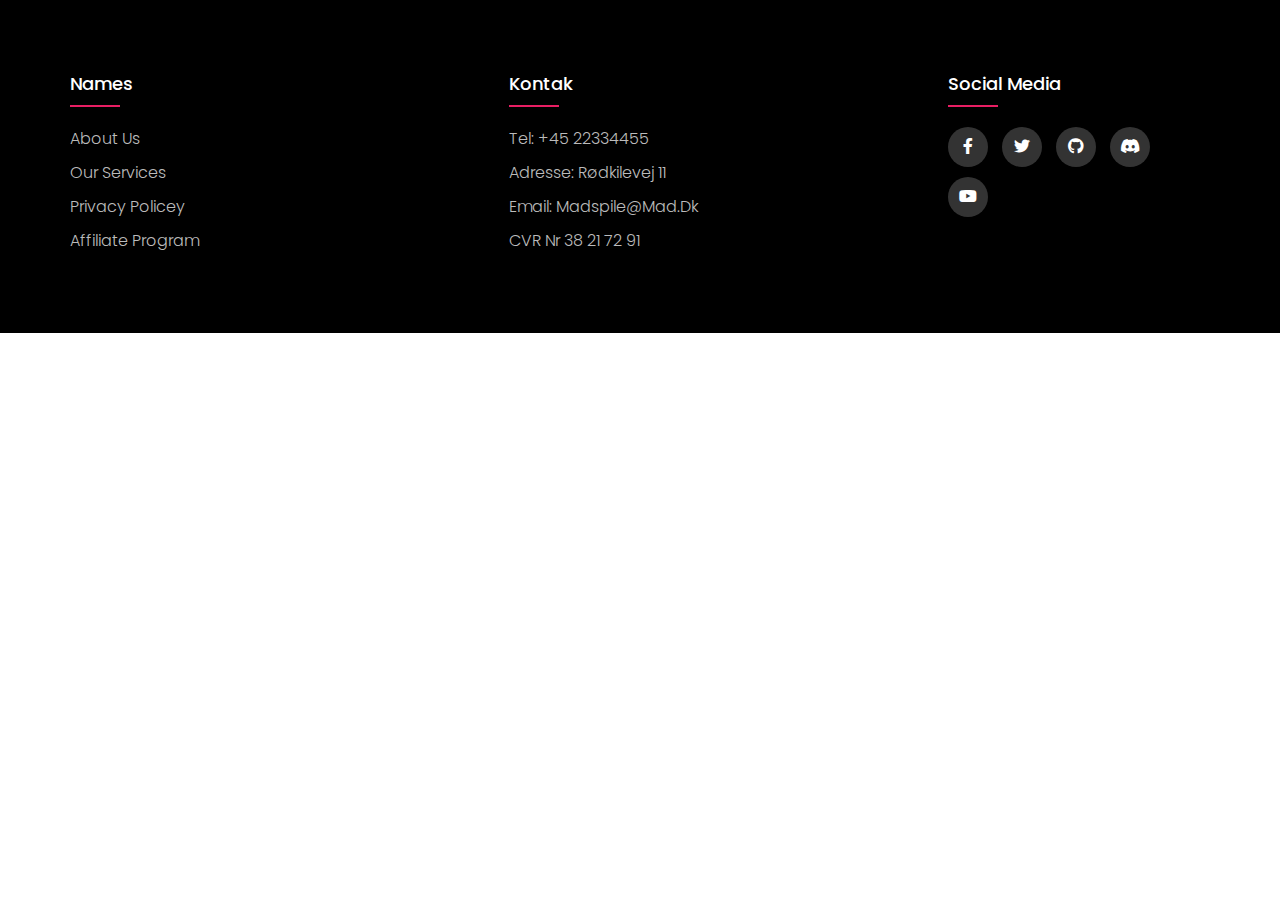
==== src/main/resources/templates/page2.html @ 7080d810 "commit 1" ====
<!DOCTYPE html>
<html lang="en">
<head>
    <meta charset="UTF-8">
    <title>Title</title>
    <link rel="stylesheet" th:href="@{/style.css}" href="../static/style.css">
    <link rel="stylesheet" type="text/css" href="https://cdnjs.cloudflare.com/ajax/libs/font-awesome/6.0.0/css/all.min.css">
</head>
<body>

<footer class="footer">
    <div class="container">
        <div class="row">
            <div class="footer-col">
                <h4>Names</h4>
                <ul>
                    <li> <a href="index.html">About us</a> </li>
                    <li> <a href="page1.html">Our services</a> </li>
                    <li> <a href="page1.html">Privacy policey</a> </li>
                    <li> <a href="page1.html">Affiliate program</a> </li>
                </ul>
            </div>

            <div class="footer-col">
                <h4>Kontak</h4>
                <ul>
                    <li> <a href="#">tel: +45 22334455</a> </li>
                    <li> <a href="#">adresse: rødkilevej 11</a> </li>
                    <li> <a href="#">email: madspile@mad.dk</a> </li>
                    <li> <a href="#">CVR nr 38 21 72 91</a> </li>
                </ul>
            </div>
            <div class="footer-col">
                <h4>Social Media</h4>
                <div class="social-link">
                    <a href="#"> <i class="fab fa-facebook-f"> </i> </a>
                    <a href="#"> <i class="fab fa-twitter"> </i> </a>
                    <a href="#"> <i class="fab fa-github"> </i> </a>
                    <a href="#"> <i class="fab fa-discord"> </i> </a>
                    <a href="#"> <i class="fab fa-youtube"> </i> </a>
                </div>

            </div>
        </div>
    </div>
</footer>

</body>
</html>
---- src/main/resources/static/style.css ----
@import url('https://fonts.googleapis.com/css2?family=Poppins:wght@300;400;500;600;700&display=swap');
body{
    line-height: 1.5;
    font-family: 'Poppins', sans-serif;
}
*{
    margin: 0;
    padding: 0;
    box-sizing: border-box;
}




/* Footer */

.container{
    max-width: 1170px;
    margin: auto;
}
.row{
    display: flex;
    justify-content: space-between;
    flex-wrap: wrap;
}
ul{
    list-style: none;
}
.footer{
    background-color: #000000;
    padding: 70px 0;
}
.footer-col{
    width: 25%;
    padding: 0 15px;
}
.footer-col h4{
    font-size: 18px;
    color: #ffffff;
    text-transform: capitalize;
    margin-bottom: 30px;
    font-weight: 500;
    position: relative;
}
.footer-col h4::before{
    content: '';
    position: absolute;
    left: 0;
    bottom: -10px;
    background-color: #e91e63;
    height: 2px;
    box-sizing: border-box;
    width: 50px;
}
.footer-col ul li{
    margin-bottom: 10px;
}
.footer-col ul li a{
    font-size: 16px;
    text-transform: capitalize;
    text-decoration: none;
    font-weight: 300;
    color: #bbbbbb;
    display: block;
    transition: all 0.3s ease;
}
.footer-col ul li a:hover{
    color: #ffffff;
    padding-left: 10px;
}
.footer-col .social-link a{
    display: inline-block;
    height: 40px;
    width: 40px;
    background-color: rgba(255,255,255,0.2);
    margin:0 10px 10px 0;
    text-align: center;
    line-height: 40px;
    border-radius: 50%;
    color: #ffffff;
    transition: all 0.3s ease;
}
.footer-col .social-link a:hover{
    color: #24262b;
    background-color: #ffffff;
}
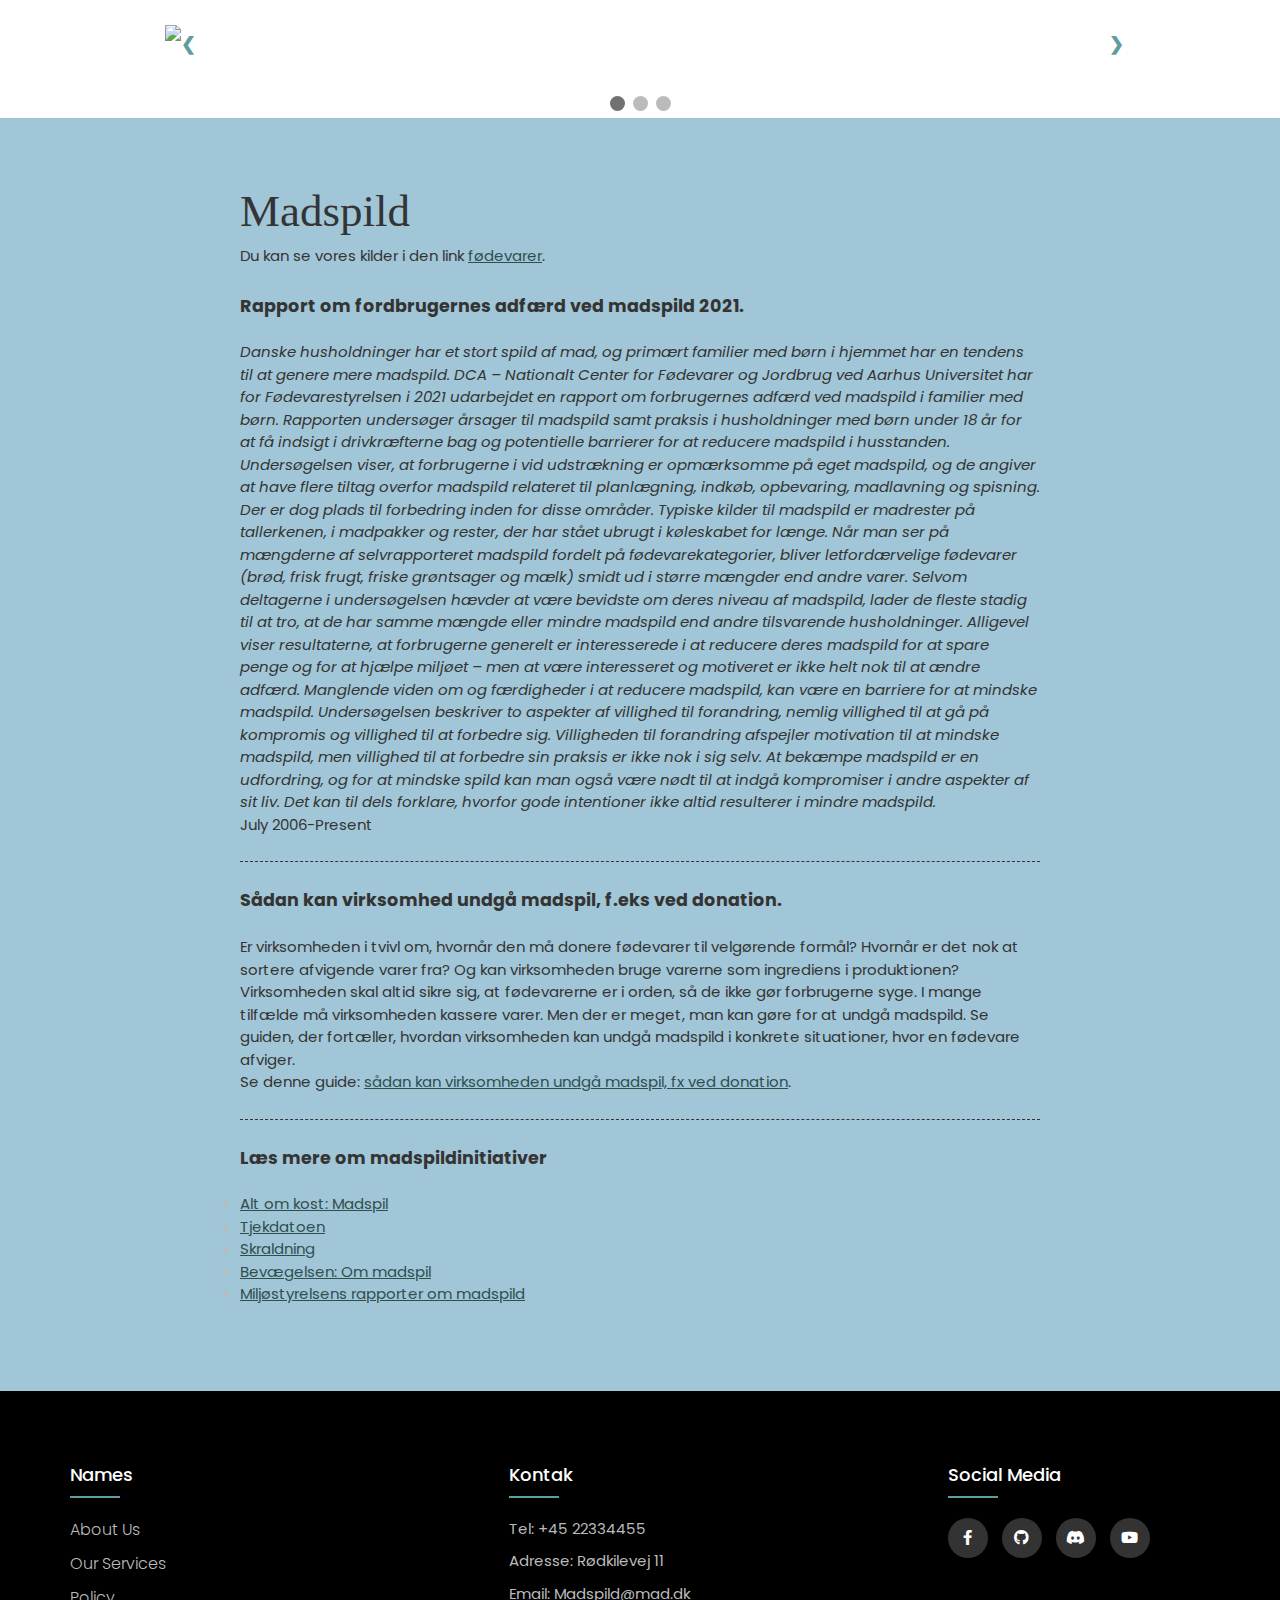
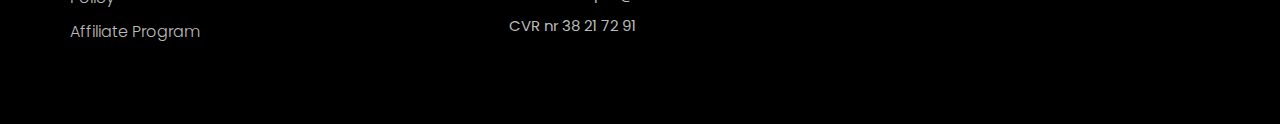
==== commit c009615f: "changes color footer" ====
--- a/src/main/resources/templates/page2.html
+++ b/src/main/resources/templates/page2.html
@@ -8,15 +8,124 @@
 </head>
 <body>
 
+
+<!-- Slideshow container -->
+<div class="slideshow-container">
+
+    <!-- Full-width images with number and caption text -->
+    <div class="mySlides fade">
+        <div class="numbertext"></div>
+        <img src="img1.jpeg" style="width:100%">
+    </div>
+
+    <div class="mySlides fade">
+        <div class="numbertext"></div>
+        <img src="img3.jpeg" style="width:100%">
+    </div>
+
+    <div class="mySlides fade">
+        <div class="numbertext"></div>
+        <img src="img4.jpeg" style="width:100%">
+    </div>
+
+    <!-- Next and previous buttons -->
+    <a class="prev" onclick="plusSlides(-1)">&#10094;</a>
+    <a class="next" onclick="plusSlides(1)">&#10095;</a>
+</div>
+<br>
+
+<!-- The dots/circles -->
+<div style="text-align:center">
+    <span class="dot" onclick="currentSlide(1)"></span>
+    <span class="dot" onclick="currentSlide(2)"></span>
+    <span class="dot" onclick="currentSlide(3)"></span>
+</div>
+
+
+
+<!-- -------- text ---------- -->
+
+<section class="work-experience">
+    <div class="content-wrap item-details divider">
+        <h2>Madspild</h2>
+        <p>Du kan se vores kilder i den link <a href="https://www.foedevarestyrelsen.dk/Leksikon/Sider/Madspild.aspx">fødevarer</a>.</p>
+
+
+
+        <!-- text 1 -->
+        <section class="job-item">
+            <div class="job-details">
+                <h3>Rapport om fordbrugernes adfærd ved madspild 2021.</h3>
+                <p><br>Danske husholdninger har et stort spild af mad, og primært familier med børn i hjemmet har en tendens til at genere mere madspild.
+                    DCA – Nationalt Center for Fødevarer og Jordbrug ved Aarhus Universitet har for Fødevarestyrelsen i 2021 udarbejdet en rapport om forbrugernes adfærd ved madspild i familier med børn.
+                    Rapporten undersøger årsager til madspild samt praksis i husholdninger med børn under 18 år for at få indsigt i drivkræfterne bag og potentielle barrierer for at reducere madspild i husstanden.
+
+                    Undersøgelsen viser, at forbrugerne i vid udstrækning er opmærksomme på eget madspild, og de angiver at have flere tiltag overfor madspild relateret til planlægning, indkøb, opbevaring, madlavning og spisning.
+                    Der er dog plads til forbedring inden for disse områder.
+
+                    Typiske kilder til madspild er madrester på tallerkenen, i madpakker og rester, der har stået ubrugt i køleskabet for længe.
+                    Når man ser på mængderne af selvrapporteret madspild fordelt på fødevarekategorier, bliver letfordærvelige fødevarer (brød, frisk frugt, friske grøntsager og mælk) smidt ud i større mængder end andre varer.
+                    Selvom deltagerne i undersøgelsen hævder at være bevidste om deres niveau af madspild, lader de fleste stadig til at tro, at de har samme mængde eller mindre madspild end andre tilsvarende husholdninger.
+                    Alligevel viser resultaterne, at forbrugerne generelt er interesserede i at reducere deres madspild for at spare penge og for at hjælpe miljøet – men at være interesseret og motiveret er ikke helt nok til at ændre adfærd.
+                    Manglende viden om og færdigheder i at reducere madspild, kan være en barriere for at mindske madspild.
+
+                    Undersøgelsen beskriver to aspekter af villighed til forandring, nemlig villighed til at gå på kompromis og villighed til at forbedre sig.
+                    Villigheden til forandring afspejler motivation til at mindske madspild, men villighed til at forbedre sin praksis er ikke nok i sig selv.
+                    At bekæmpe madspild er en udfordring, og for at mindske spild kan man også være nødt til at indgå kompromiser i andre aspekter af sit liv.
+                    Det kan til dels forklare, hvorfor gode intentioner ikke altid resulterer i mindre madspild.</p>
+                <p>July 2006-Present</p>
+            </div>
+
+        </section>
+
+        <!-- Text 2 -->
+        <section class="job-item">
+            <div class="job-details">
+                <h3>Sådan kan virksomhed undgå madspil, f.eks ved donation.</h3>
+                <br>
+                <p>Er virksomheden i tvivl om, hvornår den må donere fødevarer til velgørende formål? Hvornår er det nok at sortere afvigende varer fra?
+                    Og kan virksomheden bruge varerne som ingrediens i produktionen?
+
+                    Virksomheden skal altid sikre sig, at fødevarerne er i orden, så de ikke gør forbrugerne syge.
+                    I mange tilfælde må virksomheden kassere varer. Men der er meget, man kan gøre for at undgå madspild.
+                    Se guiden, der fortæller, hvordan virksomheden kan undgå madspild i konkrete situationer, hvor en fødevare afviger.</p>
+
+                <p>Se denne guide: <a href="https://www.foedevarestyrelsen.dk/Selvbetjening/Guides/Sider/Saadan-kan-virksomheden-undgaa-madspild.aspx">sådan kan virksomheden undgå madspil, fx ved donation</a>.</p>
+            </div>
+
+        </section>
+
+        <!-- Text 3 -->
+        <section class="job-item">
+            <div class="job-details">
+                <h3>Læs mere om madspildinitiativer</h3>
+
+                <br>
+                <li><a href="http://altomkost.dk/fakta/madspild/">Alt om kost: Madspil</a>.</li>
+                <li><a href="https://www.foedevarestyrelsen.dk/kampagner/TjekDatoen/Sider/default.aspx">Tjekdatoen</a>.</li>
+                <li><a href="https://www.foedevarestyrelsen.dk/Leksikon/Sider/Skraldning.aspx">Skraldning</a>.</li>
+                <li><a href="http://www.stopspildafmad.dk/index.html">Bevægelsen: Om madspil</a>.</li>
+                <li><a href="https://mst.dk/find#?cludoquery=madspild&cludopage=1&cludorefurl=https://
+                mst.dk/erhverv/groen-virksomhed/groent-udviklings-og-demonstrationsprogram-gudp/gudp-projekter/2015-projekter/bedre-kvalitet-
+                af-frisk-frugt-og-groent-med-aktiv-emballage-kvalipak/&cludorefpt=Ny%20emballage%20skal%20mindske%20madspild">Miljøstyrelsens rapporter om madspild</a>.</li>
+
+            </div>
+        </section>
+    </div>
+</section>
+
+        <!-- footer -->
+        <!-- il faut ecrie ecrire kontakt page en sort sans que ca mouve. -->
+
 <footer class="footer">
-    <div class="container">
+    <div class="container-footer">
         <div class="row">
             <div class="footer-col">
                 <h4>Names</h4>
                 <ul>
                     <li> <a href="index.html">About us</a> </li>
                     <li> <a href="page1.html">Our services</a> </li>
-                    <li> <a href="page1.html">Privacy policey</a> </li>
+                    <li> <a href="page1.html">Policy</a> </li>
                     <li> <a href="page1.html">Affiliate program</a> </li>
                 </ul>
             </div>
@@ -24,17 +133,16 @@
             <div class="footer-col">
                 <h4>Kontak</h4>
                 <ul>
-                    <li> <a href="#">tel: +45 22334455</a> </li>
-                    <li> <a href="#">adresse: rødkilevej 11</a> </li>
-                    <li> <a href="#">email: madspile@mad.dk</a> </li>
-                    <li> <a href="#">CVR nr 38 21 72 91</a> </li>
+                    <li>Tel: +45 22334455</li>
+                    <li>Adresse: Rødkilevej 11 </li>
+                    <li>Email: Madspild@mad.dk</li>
+                    <li>CVR nr 38 21 72 91</li>
                 </ul>
             </div>
             <div class="footer-col">
                 <h4>Social Media</h4>
                 <div class="social-link">
                     <a href="#"> <i class="fab fa-facebook-f"> </i> </a>
-                    <a href="#"> <i class="fab fa-twitter"> </i> </a>
                     <a href="#"> <i class="fab fa-github"> </i> </a>
                     <a href="#"> <i class="fab fa-discord"> </i> </a>
                     <a href="#"> <i class="fab fa-youtube"> </i> </a>
@@ -45,5 +153,35 @@
     </div>
 </footer>
 
+<script>
+    var slideIndex = 1;
+    showSlides(slideIndex);
+
+    function plusSlides(n) {
+        showSlides(slideIndex += n);
+    }
+
+    function currentSlide(n) {
+        showSlides(slideIndex = n);
+    }
+
+    function showSlides(n) {
+        var i;
+        var slides = document.getElementsByClassName("mySlides");
+        var dots = document.getElementsByClassName("dot");
+        if (n > slides.length) {slideIndex = 1}
+        if (n < 1) {slideIndex = slides.length}
+        for (i = 0; i < slides.length; i++) {
+            slides[i].style.display = "none";
+        }
+        for (i = 0; i < dots.length; i++) {
+            dots[i].className = dots[i].className.replace(" active", "");
+        }
+        slides[slideIndex-1].style.display = "block";
+        dots[slideIndex-1].className += " active";
+    }
+</script>
+
 </body>
-</html>+</html>
+
--- a/src/main/resources/static/style.css
+++ b/src/main/resources/static/style.css
@@ -2,19 +2,229 @@
 body{
     line-height: 1.5;
     font-family: 'Poppins', sans-serif;
+    color: #343434;
+    margin: 0;
+    padding: 0;
+    font-size: 15px;
+
 }
 *{
     margin: 0;
     padding: 0;
     box-sizing: border-box;
 }
-
-
+/*------- Carousel SLIDER ---------*/
+
+* {box-sizing:border-box}
+
+/* Slideshow container */
+.slideshow-container {
+    max-width: 1000px;
+    position: relative;
+    margin: auto;
+    padding: 25px 25px 25px 25px;
+
+
+}
+
+/* Hide the images by default */
+.mySlides {
+    display: none;
+}
+
+/* Next & previous buttons */
+.prev, .next {
+    cursor: pointer;
+    position: absolute;
+    top: 50%;
+    width: auto;
+    margin-top: -22px;
+    padding: 16px;
+    color: cadetblue;
+    font-weight: bold;
+    font-size: 18px;
+    transition: 0.6s ease;
+    border-radius: 0 3px 3px 0;
+    user-select: none;
+}
+
+/* Position the "next button" to the right */
+.next {
+    right: 0;
+    border-radius: 3px 0 0 3px;
+}
+
+/* On hover, add a black background color with a little bit see-through */
+.prev:hover, .next:hover {
+    background-color: rgba(0,0,0,0.8);
+}
+
+
+/* The dots/bullets/indicators */
+.dot {
+    cursor: pointer;
+    height: 15px;
+    width: 15px;
+    margin: 0 2px;
+    background-color: #bbb;
+    border-radius: 50%;
+    display: inline-block;
+    transition: background-color 0.6s ease;
+}
+
+.active, .dot:hover {
+    background-color: #717171;
+}
+
+/* Fading animation */
+.fade {
+    -webkit-animation-name: fade;
+    -webkit-animation-duration: 1.5s;
+    animation-name: fade;
+    animation-duration: 1.5s;
+}
+
+@-webkit-keyframes fade {
+    from {opacity: .4}
+    to {opacity: 1}
+}
+
+@keyframes fade {
+    from {opacity: .4}
+    to {opacity: 1}
+}
+
+
+/* Le corp */
+html {
+    box-sizing: border-box;
+}
+*, *:before, *:after {
+    box-sizing: inherit;
+}
+
+img {
+    width: 300px;
+}
+a {
+    color: darkslategray;
+}
+a:hover {
+    text-decoration: none;
+}
+h1 {
+    font-size: 100px;
+    line-height: 1;
+}
+h2 {
+    font-size: 45px;
+}
+h1, h2 {
+    font-family: 'Caveat', cursive;
+    font-weight: 400;
+    margin: 0;
+}
+
+.content-wrap {
+    max-width: 800px;
+    width: 85%;
+    margin: 0 auto;
+    padding: 60px 0;
+}
+h3 {
+    margin-bottom: 0;
+}
+.item-details h3 + p {
+    font-style: italic;
+}
+.item-details h3 ~ p {
+    margin: 0;
+}
+/* cette parti souligne les phrases*/
+.divider > section {
+    border-bottom: 1px dashed #343434;
+    padding: 25px 0;
+}
+.divider > section:last-of-type {
+    border-bottom: none;
+}
+
+
+/* Profile
+------------------------------------*/
+header {
+    background: #2F3061;
+    color: #F7FFF7;
+}
+
+
+/* Projects
+------------------------------------*/
+.projects {
+    background: #F7FFF7;
+}
+.projects a {
+    color: #2F3061;
+}
+.projects .btn{
+    color: #F7FFF7;
+    background: #2F3061;
+    text-decoration: none;
+    padding: 8px;
+    border-radius: 40px;
+    display: inline-block;
+}
+.projects .btn:hover {
+    background: rgba(47, 48, 97, 80);
+}
+.project-item {
+    overflow: hidden;
+}
+.project-item h3 {
+    margin-top: 0;
+}
+
+
+/* Wor
+------------------------------------*/
+.work-experience {
+    background: #A1C6D7;
+}
+
+
+
+/* Edu
+------------------------------------*/
+.education {
+    background-image: url(../images/joanna-kosinska-unsplash.jpg);
+    background-size: cover;
+    background-position: top right;
+    padding-bottom: 100px;
+}
+.education p {
+    width: 60%;
+}
+
+
+/* Contact Info
+------------------------------------*/
+footer {
+    background: #343434;
+    color: #F7FFF7;
+}
+.contact-list {
+    list-style-type: none;
+    padding: 0;
+}
+.contact-list a {
+    padding: 15px;
+    display: inline-block;
+}
 
 
 /* Footer */
 
-.container{
+.container-footer{
     max-width: 1170px;
     margin: auto;
 }
@@ -47,7 +257,7 @@
     position: absolute;
     left: 0;
     bottom: -10px;
-    background-color: #e91e63;
+    background-color: cadetblue ;
     height: 2px;
     box-sizing: border-box;
     width: 50px;
@@ -63,6 +273,9 @@
     color: #bbbbbb;
     display: block;
     transition: all 0.3s ease;
+}
+li{
+    color: #bbbbbb;
 }
 .footer-col ul li a:hover{
     color: #ffffff;
@@ -82,5 +295,5 @@
 }
 .footer-col .social-link a:hover{
     color: #24262b;
-    background-color: #ffffff;
+    background-color: cadetblue;
 }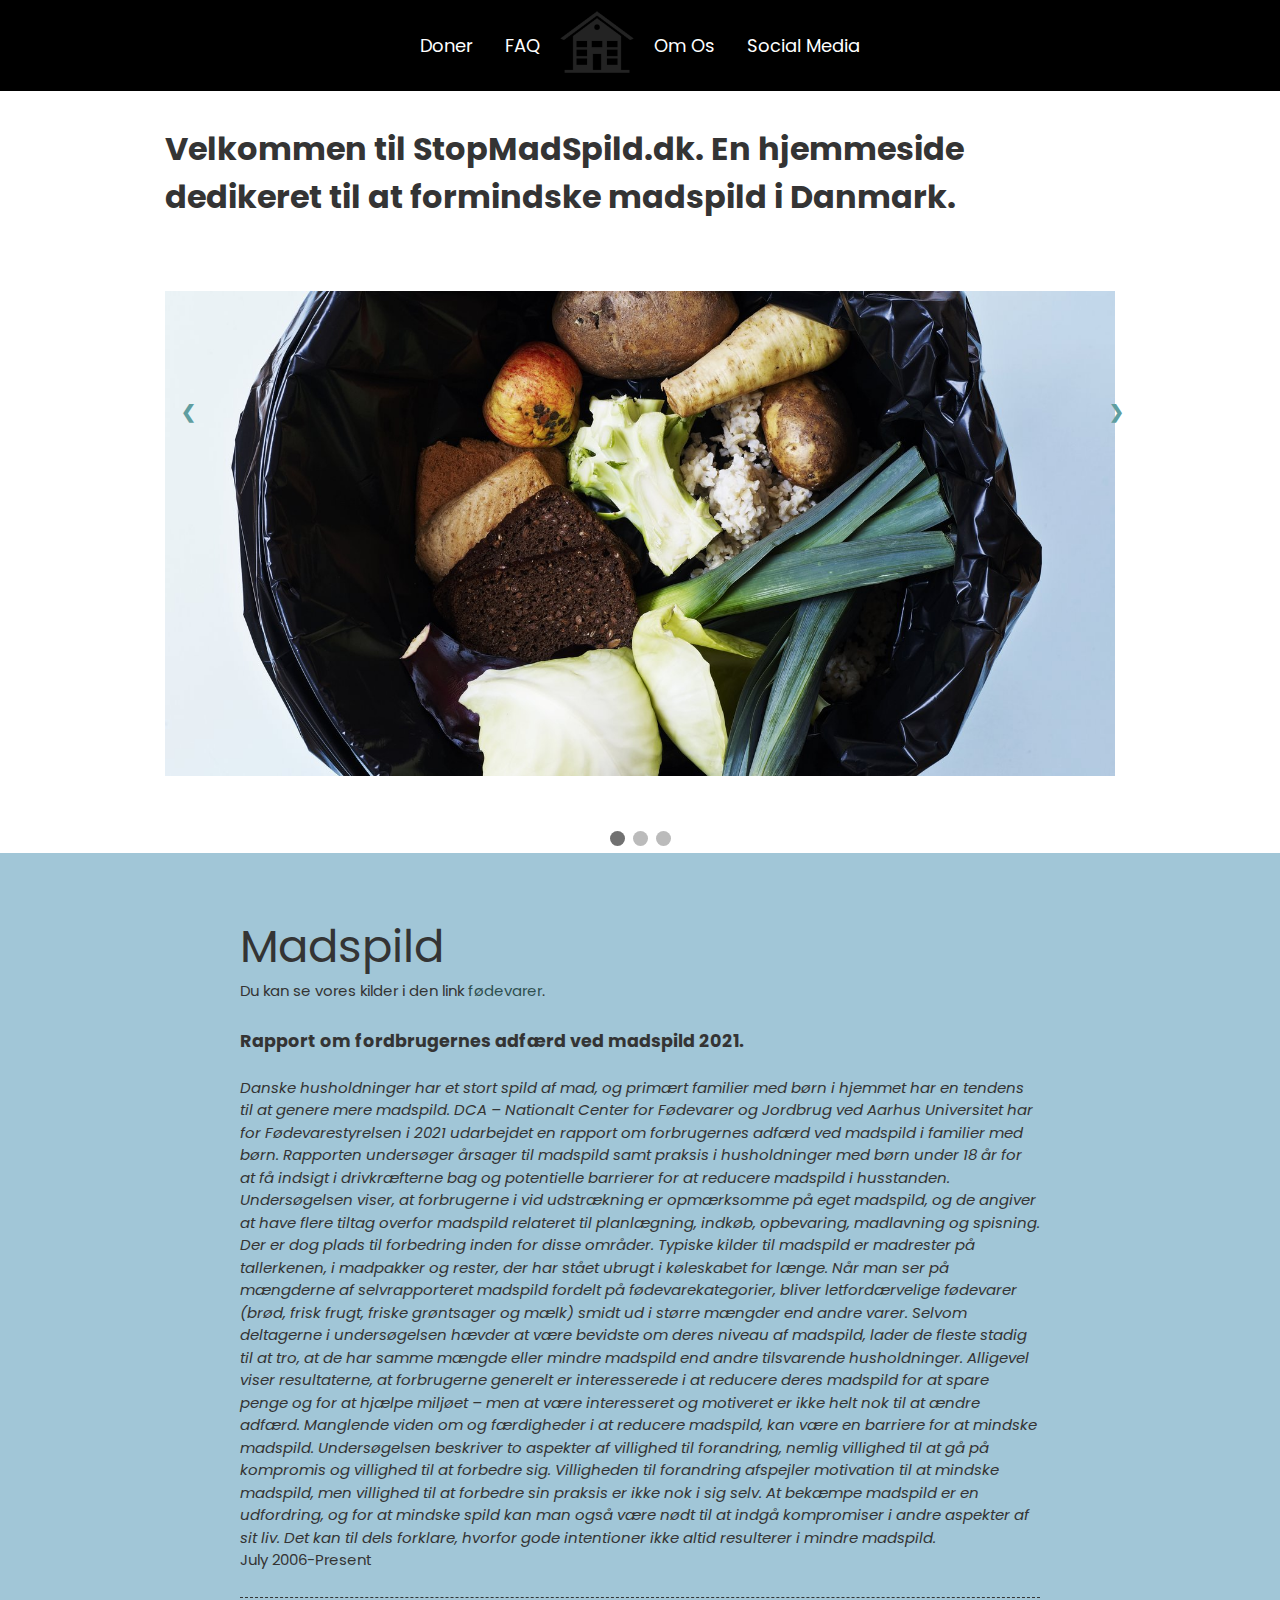
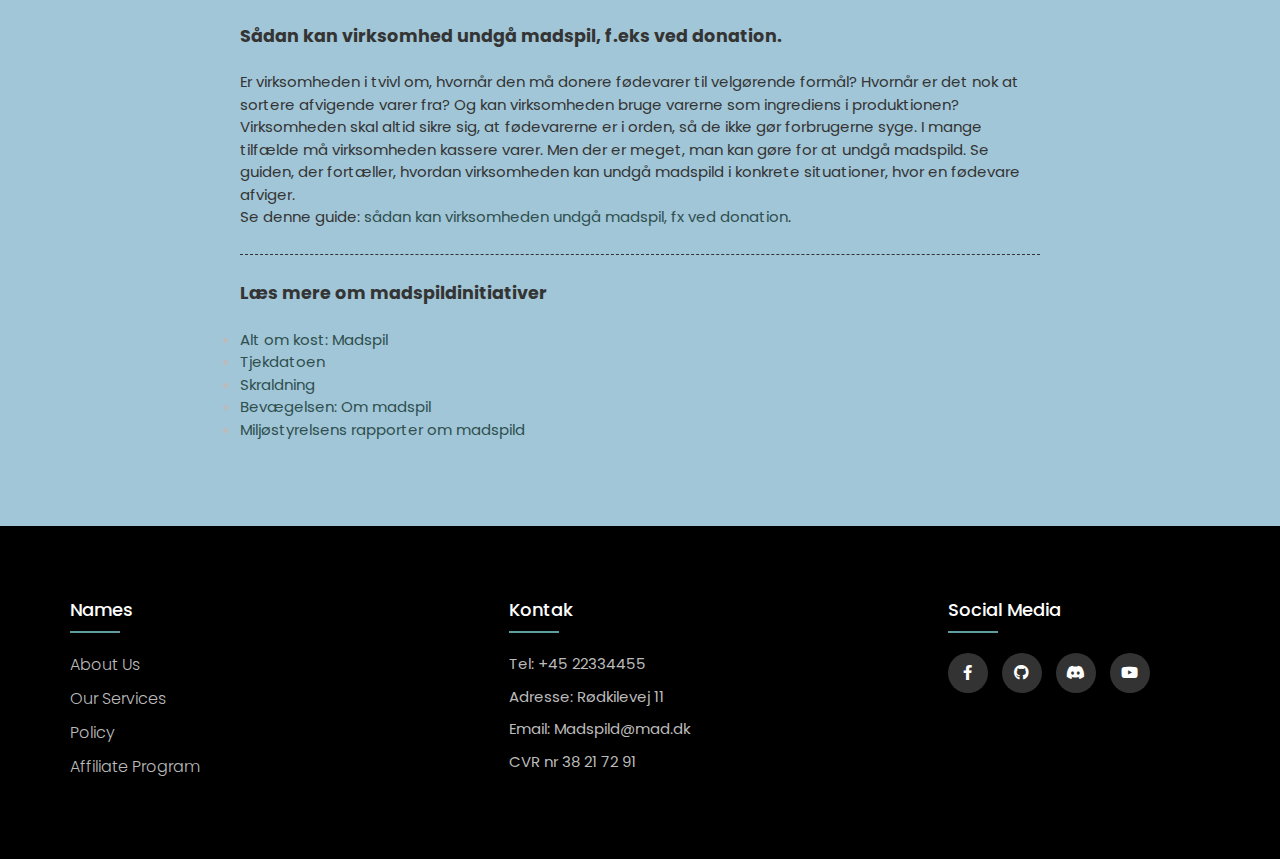
==== commit e50ed439: "Added paragraph to body and made header fixed." ====
--- a/src/main/resources/templates/page2.html
+++ b/src/main/resources/templates/page2.html
@@ -7,25 +7,42 @@
     <link rel="stylesheet" type="text/css" href="https://cdnjs.cloudflare.com/ajax/libs/font-awesome/6.0.0/css/all.min.css">
 </head>
 <body>
+<header>
+    <table>
+        <td class="header-table"><h2 class="block2">Doner</h2></td>
+        <td class="header-table"><a href="faq.html"><h2 class="block3">FAQ</h2></a></td>
+        <td class="house-icon">
+            <a href="page2.html">
+                <img src="pictures/black-house.png" alt="House icon" class="house-icon" title="Hjem">
+            </a>
+        </td>
+        <td class="header-table"><h2 class="block2">Om Os</h2></td>
+        <td class="header-table"><h2 class="block2">Social Media</h2></td>
+    </table>
+</header>
 
 
 <!-- Slideshow container -->
 <div class="slideshow-container">
+
+    <div class="introduction">
+        <p><b>Velkommen til StopMadSpild.dk. En hjemmeside dedikeret til at formindske madspild i Danmark.</b></p>
+    </div>
 
     <!-- Full-width images with number and caption text -->
     <div class="mySlides fade">
         <div class="numbertext"></div>
-        <img src="img1.jpeg" style="width:100%">
+        <img src="pictures/img1.jpeg" style="width:100%">
     </div>
 
     <div class="mySlides fade">
         <div class="numbertext"></div>
-        <img src="img3.jpeg" style="width:100%">
+        <img src="pictures/img3.jpeg" style="width:100%">
     </div>
 
     <div class="mySlides fade">
         <div class="numbertext"></div>
-        <img src="img4.jpeg" style="width:100%">
+        <img src="pictures/img4.jpeg" style="width:100%">
     </div>
 
     <!-- Next and previous buttons -->
--- a/src/main/resources/static/style.css
+++ b/src/main/resources/static/style.css
@@ -6,12 +6,61 @@
     margin: 0;
     padding: 0;
     font-size: 15px;
-
 }
 *{
     margin: 0;
     padding: 0;
     box-sizing: border-box;
+}
+
+
+/* ------------ Header ________________*/
+
+header {
+    z-index: 1;
+    margin-top: -50px;
+    width: 100%;
+    position: fixed;
+}
+table {
+    padding: 0;
+    margin-left: auto;
+    margin-right: auto;
+}
+td h2 {
+    padding-left: 5px;
+    padding-right: 5px;
+    margin-bottom: 0;
+    margin-top: 0;
+    font-size: large;
+    color: #fff;
+}
+table {
+    margin-top: 50px;
+}
+img {
+    width: 300px;
+}
+.house-icon {
+    width: 80px;
+}
+.header-table {
+    padding-left: 10px;
+    padding-right: 10px;
+    position: relative;
+    transition-duration: 0.5s;
+}
+.header-table:hover {
+    position: relative;
+    background: rgba(23, 21, 21, 0.85);
+}
+a {
+    text-decoration: none;
+}
+
+.introduction {
+    margin-top: 100px;
+    font-size: xx-large;
 }
 /*------- Carousel SLIDER ---------*/
 
@@ -29,6 +78,7 @@
 
 /* Hide the images by default */
 .mySlides {
+    margin-top: 70px;
     display: none;
 }
 
@@ -103,9 +153,6 @@
     box-sizing: inherit;
 }
 
-img {
-    width: 300px;
-}
 a {
     color: darkslategray;
 }
@@ -120,7 +167,6 @@
     font-size: 45px;
 }
 h1, h2 {
-    font-family: 'Caveat', cursive;
     font-weight: 400;
     margin: 0;
 }
@@ -153,7 +199,7 @@
 /* Profile
 ------------------------------------*/
 header {
-    background: #2F3061;
+    background: #000000;
     color: #F7FFF7;
 }
 
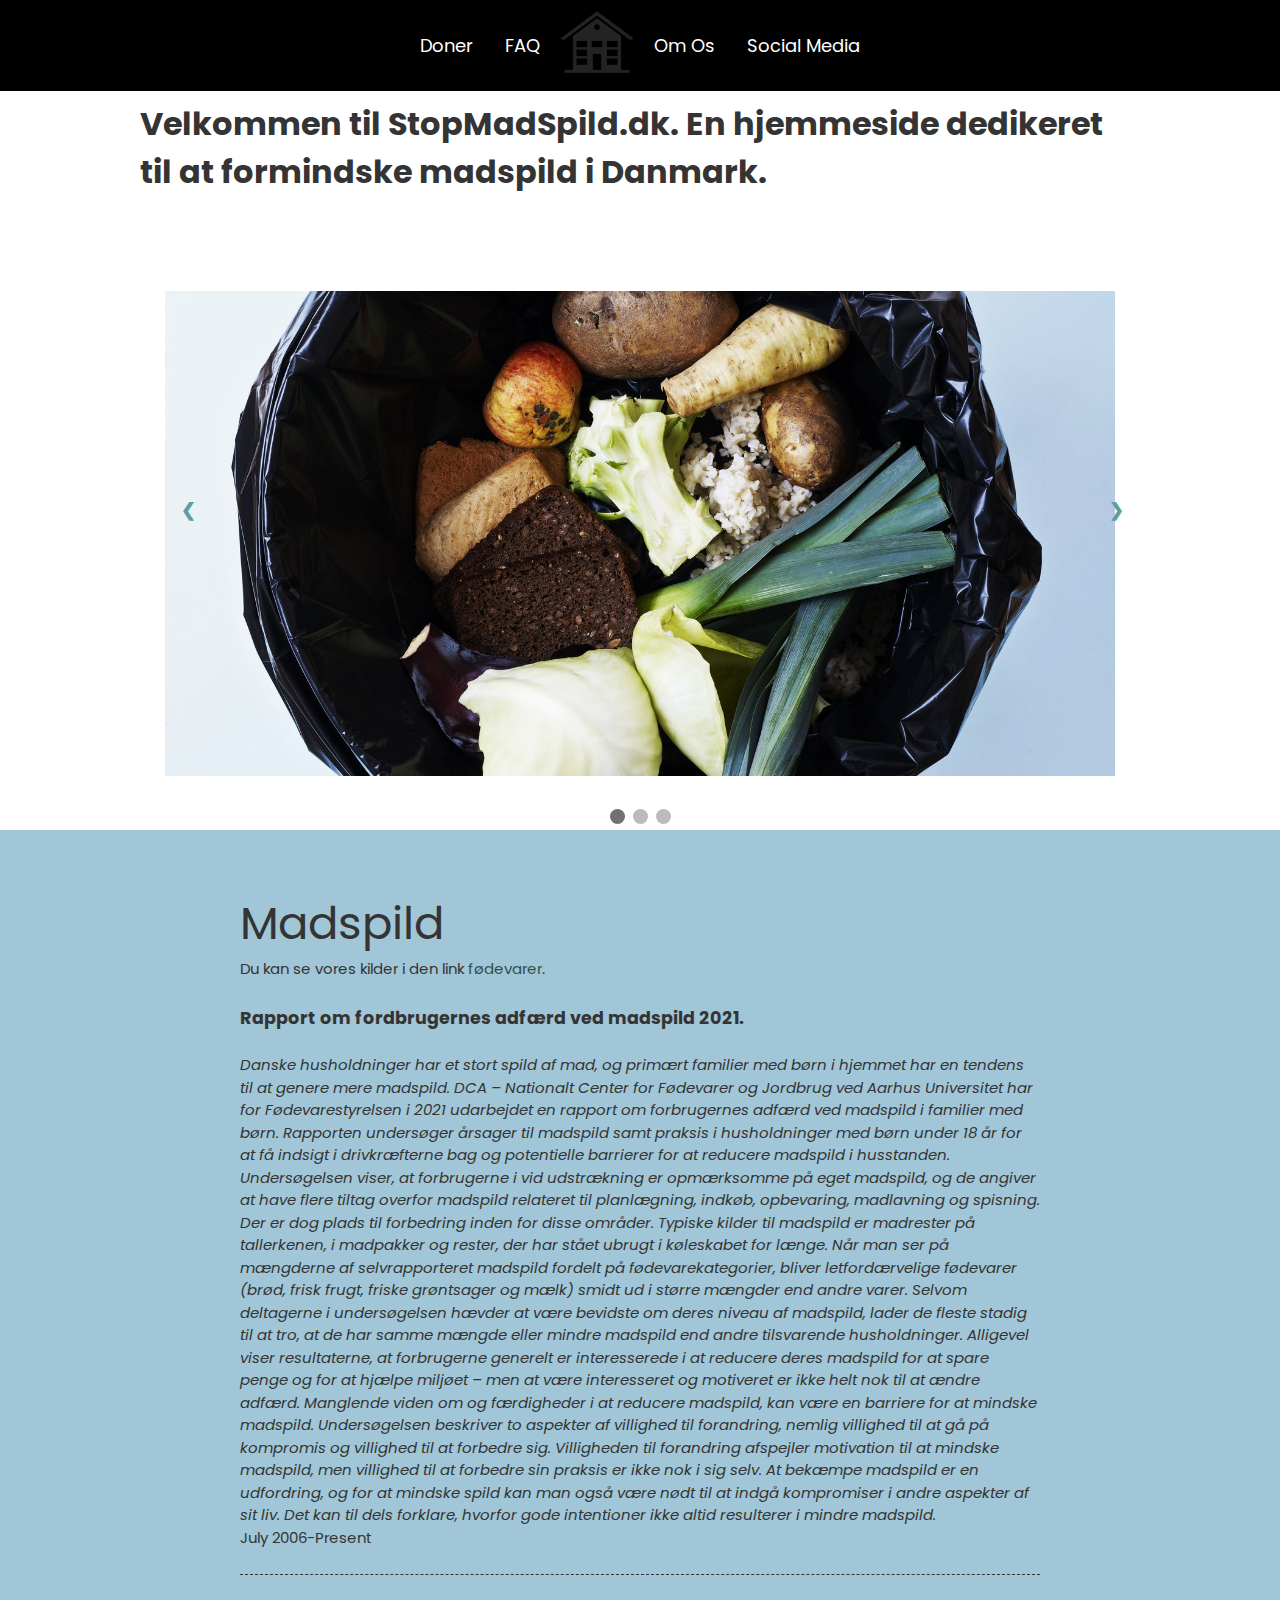
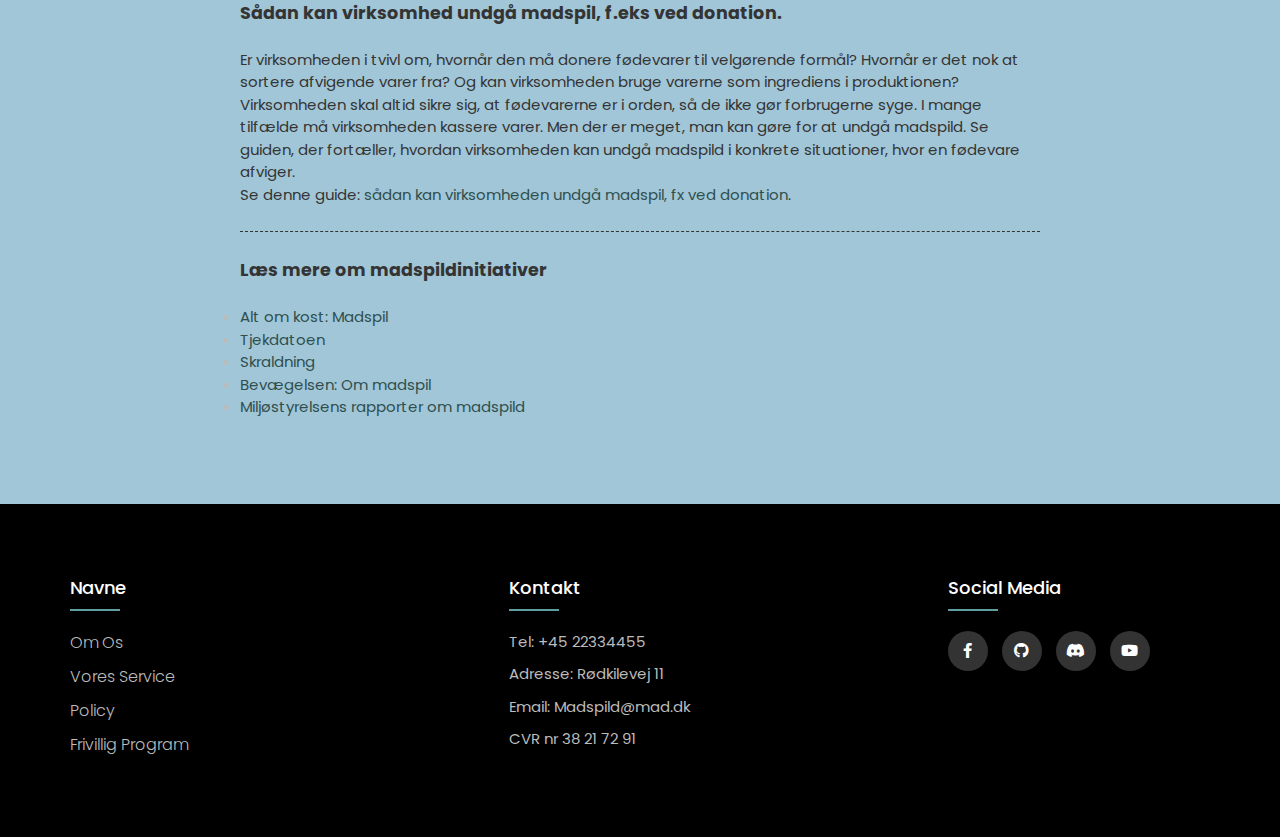
==== commit 4c6ed86f: "Added paragraph to body and made header fixed." ====
--- a/src/main/resources/templates/page2.html
+++ b/src/main/resources/templates/page2.html
@@ -20,14 +20,11 @@
         <td class="header-table"><h2 class="block2">Social Media</h2></td>
     </table>
 </header>
-
-
+    <div class="introduction">
+        <p><b>Velkommen til StopMadSpild.dk. En hjemmeside dedikeret til at formindske madspild i Danmark.</b></p>
+    </div>
 <!-- Slideshow container -->
 <div class="slideshow-container">
-
-    <div class="introduction">
-        <p><b>Velkommen til StopMadSpild.dk. En hjemmeside dedikeret til at formindske madspild i Danmark.</b></p>
-    </div>
 
     <!-- Full-width images with number and caption text -->
     <div class="mySlides fade">
@@ -49,7 +46,6 @@
     <a class="prev" onclick="plusSlides(-1)">&#10094;</a>
     <a class="next" onclick="plusSlides(1)">&#10095;</a>
 </div>
-<br>
 
 <!-- The dots/circles -->
 <div style="text-align:center">
@@ -138,17 +134,17 @@
     <div class="container-footer">
         <div class="row">
             <div class="footer-col">
-                <h4>Names</h4>
+                <h4>Navne</h4>
                 <ul>
-                    <li> <a href="index.html">About us</a> </li>
-                    <li> <a href="page1.html">Our services</a> </li>
+                    <li> <a href="index.html">Om Os</a> </li>
+                    <li> <a href="page1.html">Vores service</a> </li>
                     <li> <a href="page1.html">Policy</a> </li>
-                    <li> <a href="page1.html">Affiliate program</a> </li>
+                    <li> <a href="page1.html">Frivillig program</a> </li>
                 </ul>
             </div>
 
             <div class="footer-col">
-                <h4>Kontak</h4>
+                <h4>Kontakt</h4>
                 <ul>
                     <li>Tel: +45 22334455</li>
                     <li>Adresse: Rødkilevej 11 </li>
--- a/src/main/resources/static/style.css
+++ b/src/main/resources/static/style.css
@@ -18,7 +18,8 @@
 
 header {
     z-index: 1;
-    margin-top: -50px;
+    top: 0;
+    left: 0;
     width: 100%;
     position: fixed;
 }
@@ -35,9 +36,6 @@
     font-size: large;
     color: #fff;
 }
-table {
-    margin-top: 50px;
-}
 img {
     width: 300px;
 }
@@ -59,7 +57,9 @@
 }
 
 .introduction {
+    margin: auto;
     margin-top: 100px;
+    width: 1000px;
     font-size: xx-large;
 }
 /*------- Carousel SLIDER ---------*/
